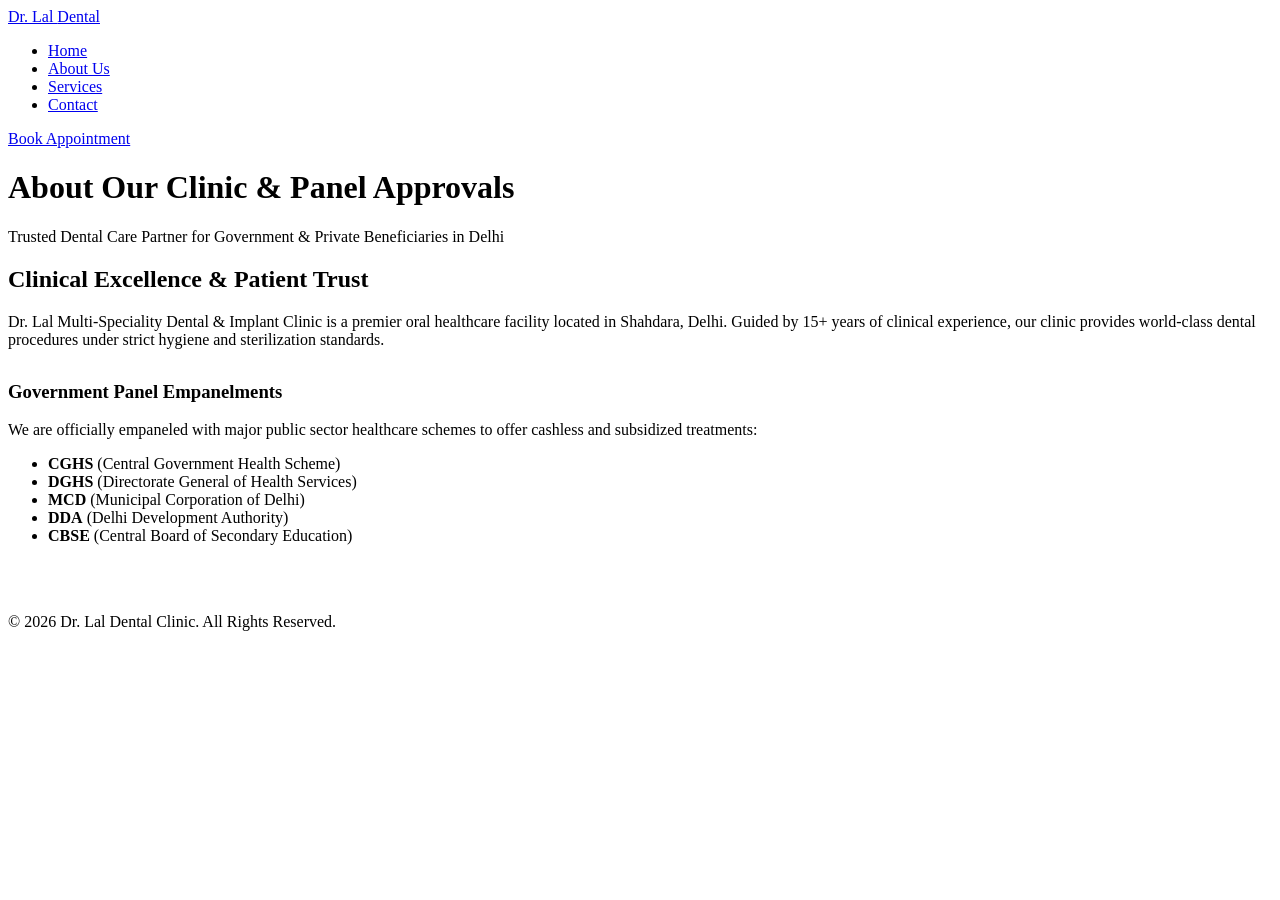
==== about.html @ 68ed11ff "Add about.html with clinic information and navigation" ====
<!DOCTYPE html>
<html lang="en">
<head>
    <meta charset="UTF-8">
    <meta name="viewport" content="width=device-width, initial-scale=1.0">
    <title>About Us | Dr. Lal Dental Clinic Shahdara</title>
    <link rel="stylesheet" href="css/main.css">
    <link href="https://fonts.googleapis.com/css2?family=Plus+Jakarta+Sans:wght@400;500;600;700;800&display=swap" rel="stylesheet">
</head>
<body>
    <nav class="navbar">
        <div class="nav-container">
            <a href="index.html" class="logo">Dr. Lal <span>Dental</span></a>
            <ul class="nav-menu">
                <li><a href="index.html">Home</a></li>
                <li><a href="about.html" class="active">About Us</a></li>
                <li><a href="services.html">Services</a></li>
                <li><a href="contact.html">Contact</a></li>
            </ul>
            <a href="contact.html" class="btn btn-primary">Book Appointment</a>
        </div>
    </nav>

    <div class="page-header">
        <div class="container">
            <h1>About Our Clinic & Panel Approvals</h1>
            <p>Trusted Dental Care Partner for Government & Private Beneficiaries in Delhi</p>
        </div>
    </div>

    <section class="about-content">
        <div class="container">
            <div class="glass-card page-card">
                <h2>Clinical Excellence & Patient Trust</h2>
                <p>Dr. Lal Multi-Speciality Dental & Implant Clinic is a premier oral healthcare facility located in Shahdara, Delhi. Guided by 15+ years of clinical experience, our clinic provides world-class dental procedures under strict hygiene and sterilization standards.</p>
                
                <h3 style="margin-top:2rem;">Government Panel Empanelments</h3>
                <p>We are officially empaneled with major public sector healthcare schemes to offer cashless and subsidized treatments:</p>
                <ul class="panel-list">
                    <li><strong>CGHS</strong> (Central Government Health Scheme)</li>
                    <li><strong>DGHS</strong> (Directorate General of Health Services)</li>
                    <li><strong>MCD</strong> (Municipal Corporation of Delhi)</li>
                    <li><strong>DDA</strong> (Delhi Development Authority)</li>
                    <li><strong>CBSE</strong> (Central Board of Secondary Education)</li>
                </ul>
            </div>
        </div>
    </section>

    <a href="https://wa.me/919999622100" class="whatsapp-float" target="_blank" aria-label="WhatsApp">
        <svg viewBox="0 0 32 32" width="32" height="32" fill="#fff"><path d="M16 2A13 13 0 0 0 4.69 20.85L2 29l8.35-2.6A13 13 0 1 0 16 2zm0 23.8a10.74 10.74 0 0 1-5.48-1.5l-.39-.23-4.94 1.54 1.55-4.82-.26-.41A10.79 10.79 0 1 1 16 25.8z"/></svg>
    </a>

    <footer>
        <div class="container text-center">
            <p>© 2026 Dr. Lal Dental Clinic. All Rights Reserved.</p>
        </div>
    </footer>
    <script src="js/app.js"></script>
</body>
</html>
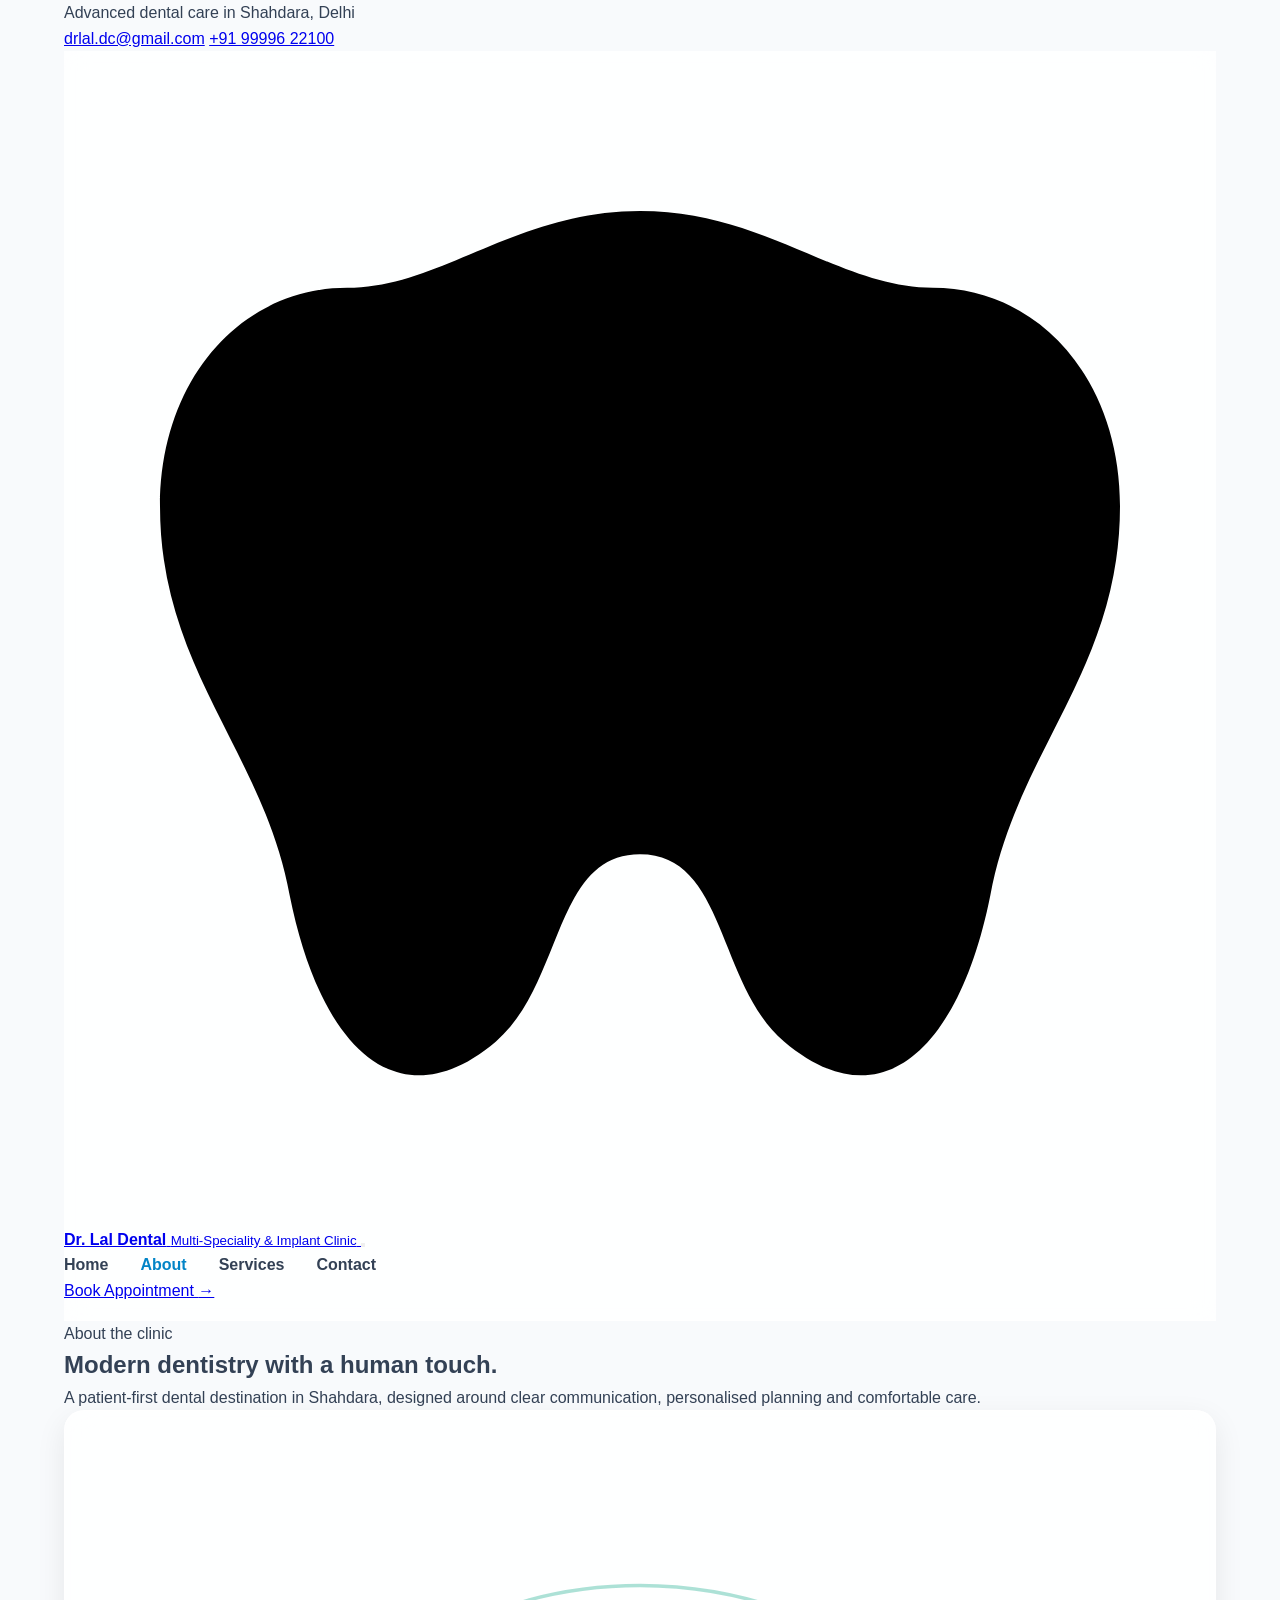
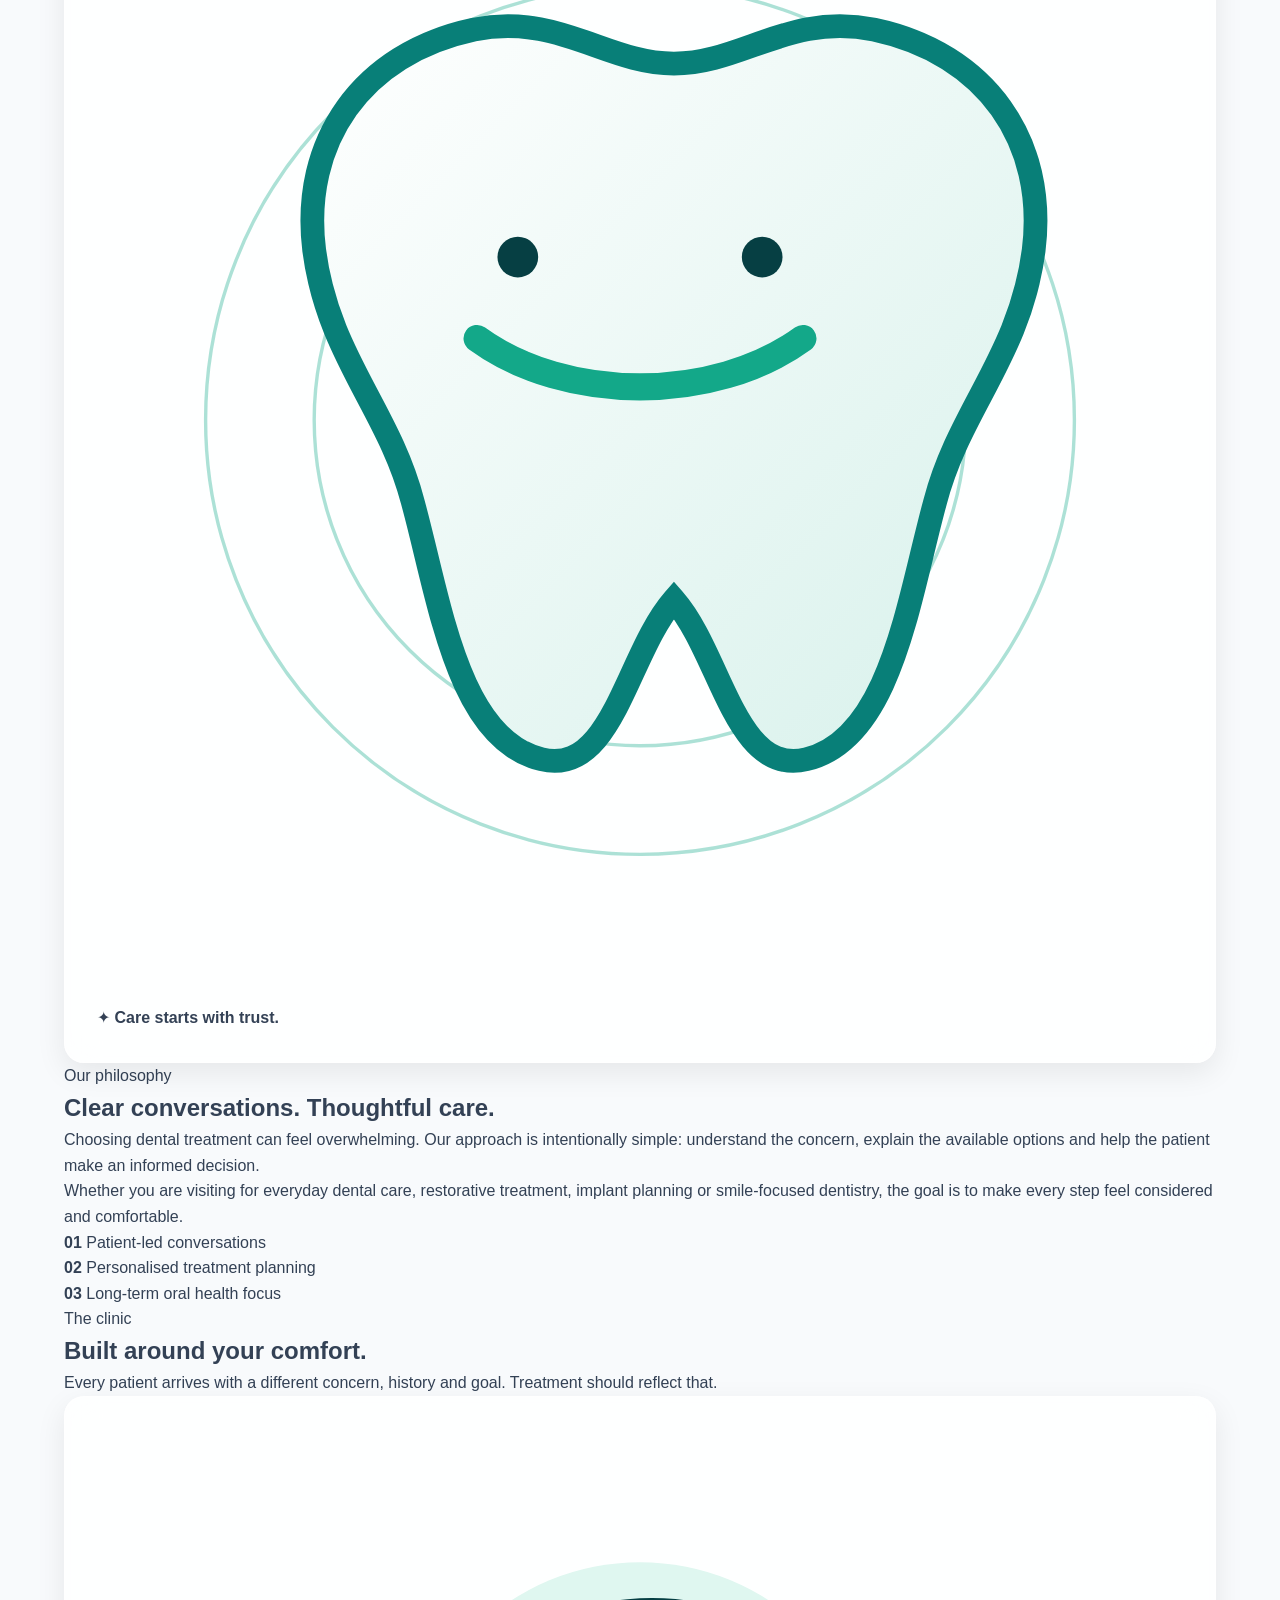
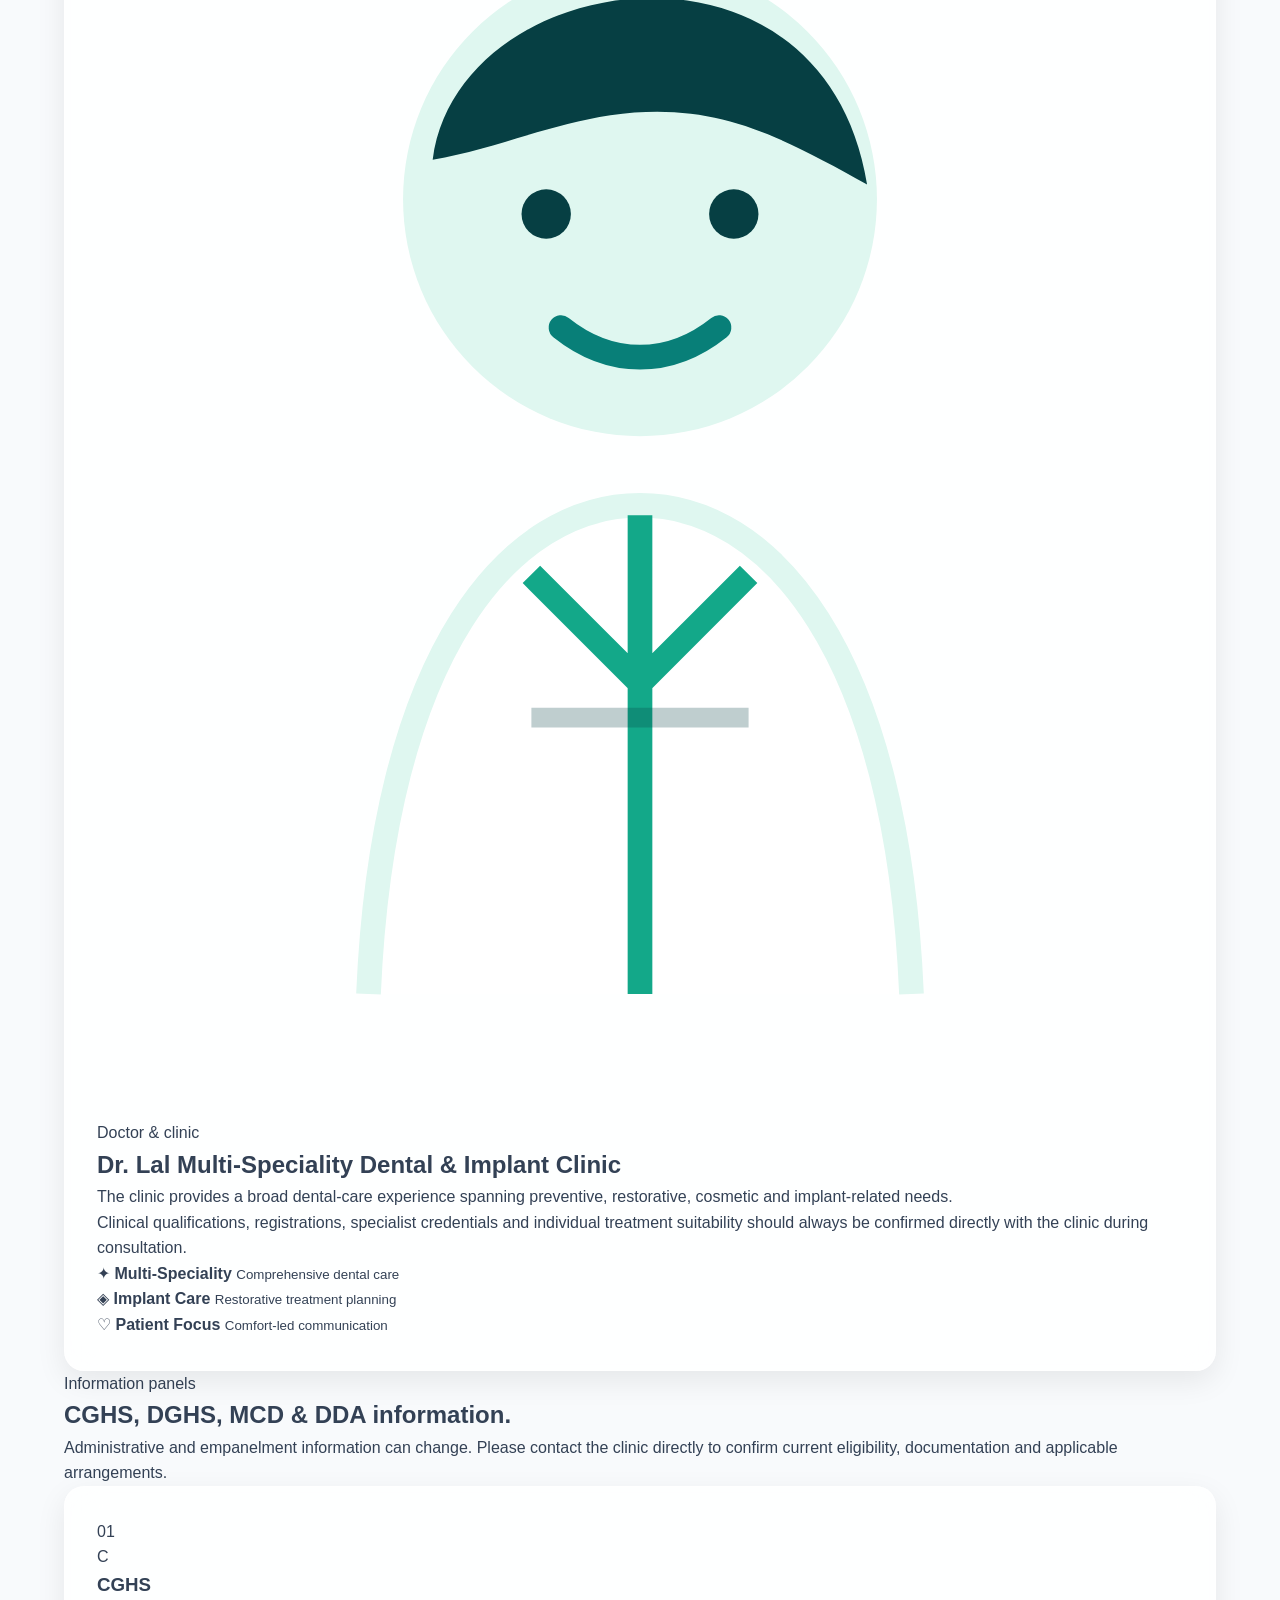
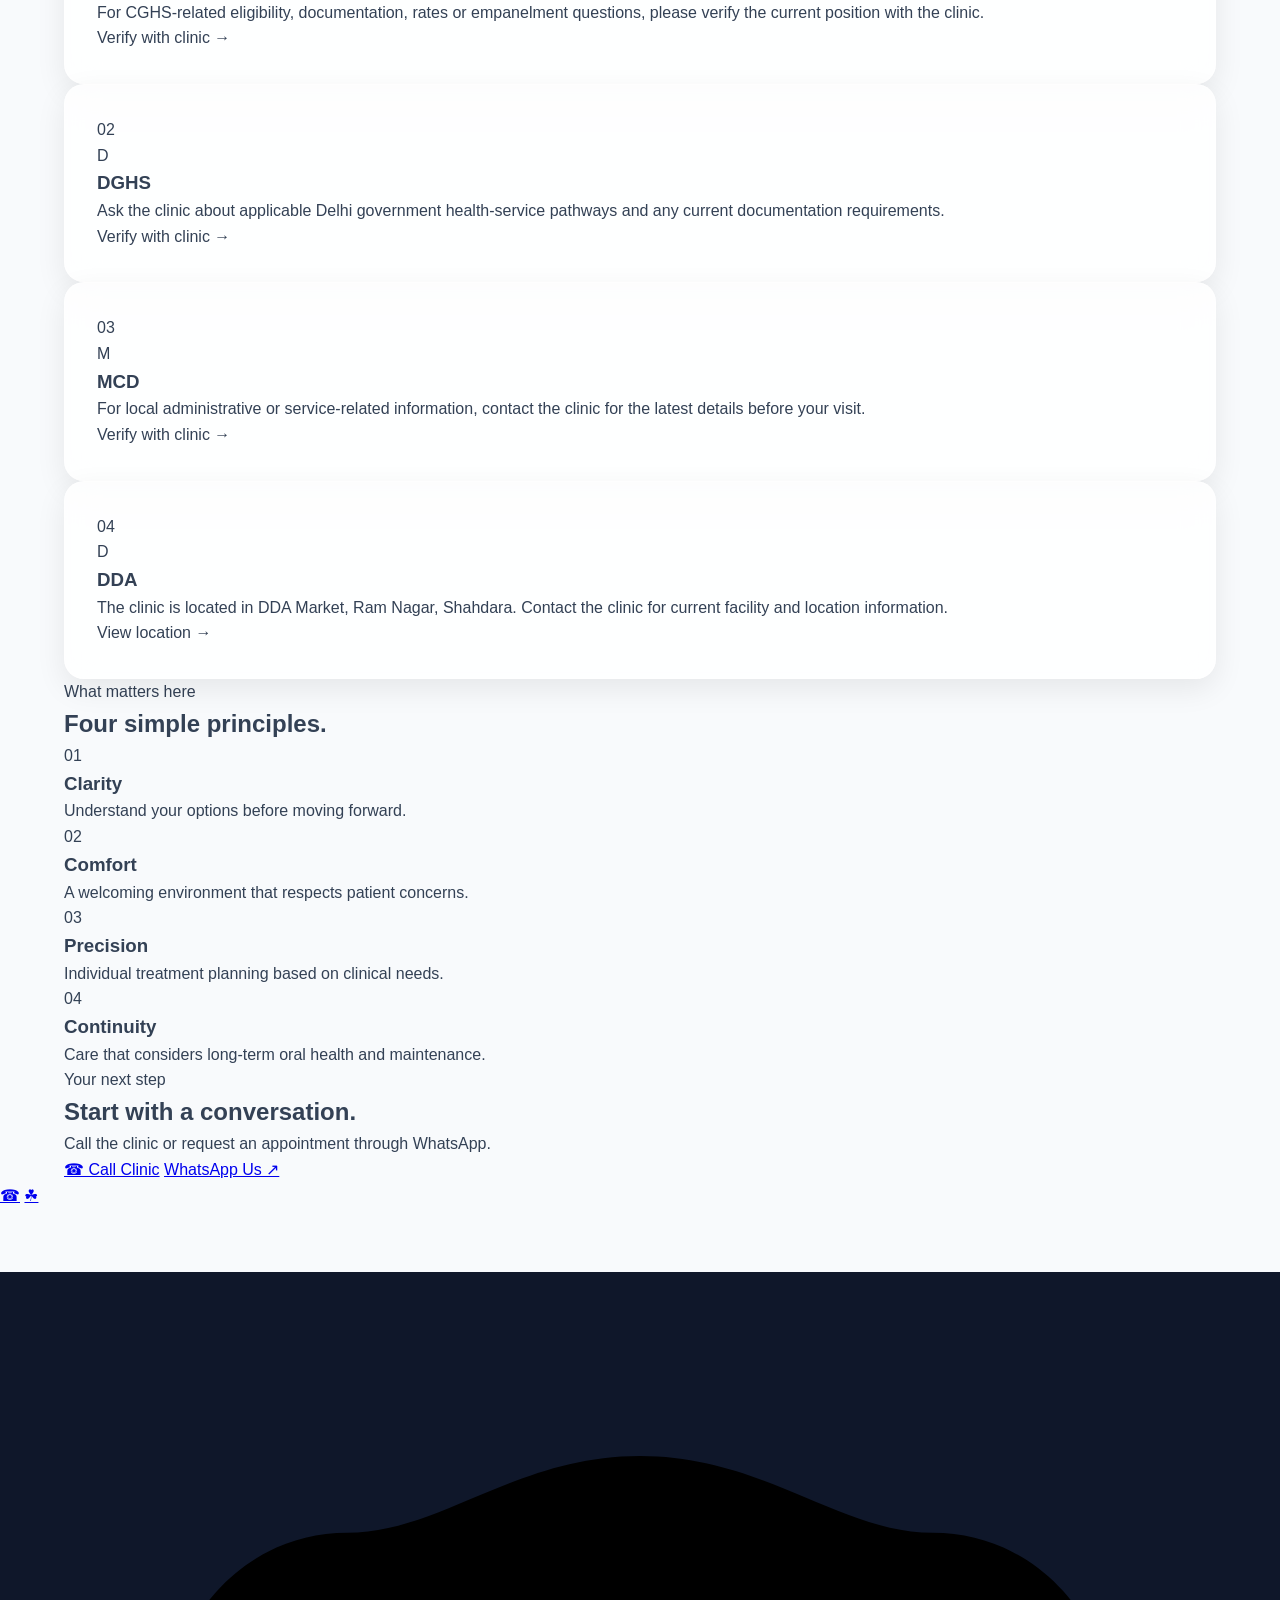
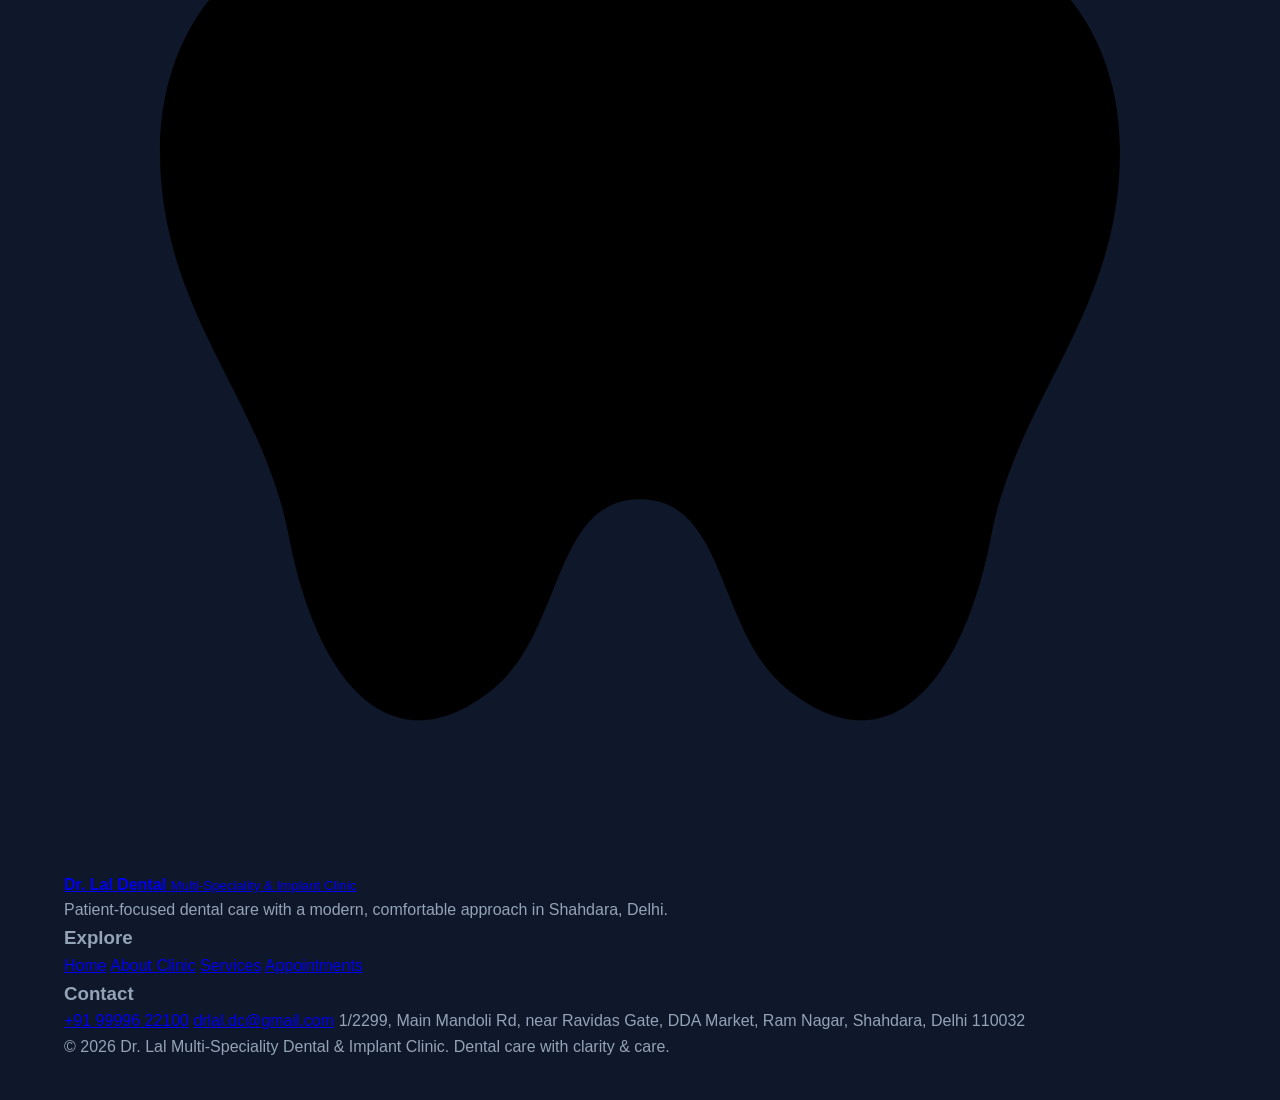
==== commit 5994672e: "Update about.html" ====
--- a/about.html
+++ b/about.html
@@ -1,61 +1,356 @@
 <!DOCTYPE html>
 <html lang="en">
 <head>
-    <meta charset="UTF-8">
-    <meta name="viewport" content="width=device-width, initial-scale=1.0">
-    <title>About Us | Dr. Lal Dental Clinic Shahdara</title>
-    <link rel="stylesheet" href="css/main.css">
-    <link href="https://fonts.googleapis.com/css2?family=Plus+Jakarta+Sans:wght@400;500;600;700;800&display=swap" rel="stylesheet">
+  <meta charset="UTF-8">
+  <meta name="viewport" content="width=device-width, initial-scale=1.0">
+  <meta name="description" content="Learn about Dr. Lal Multi-Speciality Dental & Implant Clinic in Shahdara, Delhi and its patient-focused approach to dental care.">
+  <meta name="author" content="Dr. Lal Multi-Speciality Dental & Implant Clinic">
+  <meta name="theme-color" content="#063f43">
+  <title>About the Clinic | Dr. Lal Dental Clinic</title>
+
+  <link rel="preconnect" href="https://fonts.googleapis.com">
+  <link rel="preconnect" href="https://fonts.gstatic.com" crossorigin>
+  <link href="https://fonts.googleapis.com/css2?family=DM+Sans:wght@400;500;600;700&family=Manrope:wght@500;600;700;800&display=swap" rel="stylesheet">
+  <link rel="stylesheet" href="css/main.css">
 </head>
+
 <body>
-    <nav class="navbar">
-        <div class="nav-container">
-            <a href="index.html" class="logo">Dr. Lal <span>Dental</span></a>
-            <ul class="nav-menu">
-                <li><a href="index.html">Home</a></li>
-                <li><a href="about.html" class="active">About Us</a></li>
-                <li><a href="services.html">Services</a></li>
-                <li><a href="contact.html">Contact</a></li>
-            </ul>
-            <a href="contact.html" class="btn btn-primary">Book Appointment</a>
-        </div>
+  <div class="topbar">
+    <div class="container topbar-inner">
+      <span>Advanced dental care in Shahdara, Delhi</span>
+      <div class="topbar-right">
+        <a href="mailto:drlal.dc@gmail.com">drlal.dc@gmail.com</a>
+        <a href="tel:+919999622100">+91 99996 22100</a>
+      </div>
+    </div>
+  </div>
+
+  <header class="site-header">
+    <nav class="navbar container" aria-label="Main navigation">
+      <a href="index.html" class="brand">
+        <span class="brand-icon">
+          <svg viewBox="0 0 48 48" aria-hidden="true">
+            <path d="M24 6c-5.2 0-8.3 3.2-12.2 3.2C7.4 9.2 4 13 4 18.3c0 6.8 4.3 10.2 5.4 16.2C10.7 41 14 44 18 40.6c2.8-2.4 2.4-7.8 6-7.8s3.2 5.4 6 7.8c4 3.4 7.3.4 8.6-6.1C39.7 28.5 44 25.1 44 18.3 44 13 40.6 9.2 36.2 9.2 32.3 9.2 29.2 6 24 6Z"/>
+            <path d="M24 13v14M17 20h14"/>
+          </svg>
+        </span>
+        <span class="brand-copy">
+          <strong>Dr. Lal Dental</strong>
+          <small>Multi-Speciality & Implant Clinic</small>
+        </span>
+      </a>
+
+      <button class="menu-toggle" type="button" aria-label="Open navigation" aria-expanded="false">
+        <span></span><span></span><span></span>
+      </button>
+
+      <div class="nav-menu">
+        <a href="index.html" class="nav-link">Home</a>
+        <a href="about.html" class="nav-link active">About</a>
+        <a href="services.html" class="nav-link">Services</a>
+        <a href="contact.html" class="nav-link">Contact</a>
+      </div>
+
+      <a href="contact.html" class="button button-primary nav-appointment">
+        Book Appointment <span>→</span>
+      </a>
     </nav>
-
-    <div class="page-header">
-        <div class="container">
-            <h1>About Our Clinic & Panel Approvals</h1>
-            <p>Trusted Dental Care Partner for Government & Private Beneficiaries in Delhi</p>
-        </div>
+  </header>
+
+  <main>
+    <section class="page-hero">
+      <div class="page-hero-pattern"></div>
+      <div class="container page-hero-content reveal">
+        <span class="eyebrow">
+          <span class="eyebrow-dot"></span>
+          About the clinic
+        </span>
+        <h1>Modern dentistry with a <span>human touch.</span></h1>
+        <p>
+          A patient-first dental destination in Shahdara, designed around clear
+          communication, personalised planning and comfortable care.
+        </p>
+      </div>
+    </section>
+
+    <section class="section">
+      <div class="container clinic-story-grid">
+        <div class="story-visual glass-card reveal">
+          <div class="story-visual-inner">
+            <svg viewBox="0 0 320 340" xmlns="http://www.w3.org/2000/svg" aria-label="Dental clinic illustration">
+              <defs>
+                <linearGradient id="aboutTooth" x1="0" y1="0" x2="1" y2="1">
+                  <stop offset="0%" stop-color="#ffffff"/>
+                  <stop offset="100%" stop-color="#d7f1eb"/>
+                </linearGradient>
+              </defs>
+              <circle cx="160" cy="170" r="128" fill="none" stroke="#13a889" stroke-width="1" opacity=".35"/>
+              <circle cx="160" cy="170" r="96" fill="none" stroke="#13a889" stroke-width="1" opacity=".35"/>
+              <path d="M111 55C78 62 60 88 64 120c4 31 22 47 29 74 8 29 13 70 38 76 21 5 25-31 39-47 14 16 18 52 39 47 25-6 30-47 38-76 7-27 25-43 29-74 4-32-14-58-47-65-25-5-39 10-59 10s-34-15-59-10Z" fill="url(#aboutTooth)" stroke="#087f78" stroke-width="7"/>
+              <path d="M112 146c26 19 70 19 96 0" fill="none" stroke="#13a889" stroke-width="8" stroke-linecap="round"/>
+              <circle cx="124" cy="122" r="6" fill="#063f43"/>
+              <circle cx="196" cy="122" r="6" fill="#063f43"/>
+            </svg>
+
+            <div class="visual-label">
+              <span>✦</span>
+              <strong>Care starts with trust.</strong>
+            </div>
+          </div>
+        </div>
+
+        <div class="story-copy reveal">
+          <span class="section-kicker">Our philosophy</span>
+          <h2>Clear conversations. <span>Thoughtful care.</span></h2>
+          <p>
+            Choosing dental treatment can feel overwhelming. Our approach is
+            intentionally simple: understand the concern, explain the available
+            options and help the patient make an informed decision.
+          </p>
+          <p>
+            Whether you are visiting for everyday dental care, restorative
+            treatment, implant planning or smile-focused dentistry, the goal is
+            to make every step feel considered and comfortable.
+          </p>
+
+          <div class="story-highlights">
+            <div>
+              <strong>01</strong>
+              <span>Patient-led conversations</span>
+            </div>
+            <div>
+              <strong>02</strong>
+              <span>Personalised treatment planning</span>
+            </div>
+            <div>
+              <strong>03</strong>
+              <span>Long-term oral health focus</span>
+            </div>
+          </div>
+        </div>
+      </div>
+    </section>
+
+    <section class="section doctor-section">
+      <div class="container">
+        <div class="section-heading reveal">
+          <div>
+            <span class="section-kicker">The clinic</span>
+            <h2>Built around <span>your comfort.</span></h2>
+          </div>
+          <p>
+            Every patient arrives with a different concern, history and goal.
+            Treatment should reflect that.
+          </p>
+        </div>
+
+        <div class="doctor-profile glass-card reveal">
+          <div class="doctor-art">
+            <div class="doctor-art-ring"></div>
+            <svg viewBox="0 0 220 260" xmlns="http://www.w3.org/2000/svg" aria-label="Dental professional illustration">
+              <circle cx="110" cy="75" r="48" fill="#dff7f0"/>
+              <path d="M68 67c5-39 79-50 88 5-18-10-31-17-52-14-13 2-24 7-36 9Z" fill="#063f43"/>
+              <circle cx="91" cy="78" r="5" fill="#063f43"/>
+              <circle cx="129" cy="78" r="5" fill="#063f43"/>
+              <path d="M94 101c10 8 22 8 32 0" fill="none" stroke="#087f78" stroke-width="5" stroke-linecap="round"/>
+              <path d="M55 236c3-70 29-99 55-99s52 29 55 99" fill="#ffffff" stroke="#dff7f0" stroke-width="5"/>
+              <path d="M110 139v97M88 151l22 22 22-22" fill="none" stroke="#13a889" stroke-width="5"/>
+              <path d="M88 180h44" stroke="#063f43" stroke-width="4" opacity=".25"/>
+            </svg>
+          </div>
+
+          <div class="doctor-content">
+            <span class="section-kicker">Doctor & clinic</span>
+            <h2>Dr. Lal Multi-Speciality Dental & Implant Clinic</h2>
+            <p>
+              The clinic provides a broad dental-care experience spanning
+              preventive, restorative, cosmetic and implant-related needs.
+            </p>
+            <p>
+              Clinical qualifications, registrations, specialist credentials
+              and individual treatment suitability should always be confirmed
+              directly with the clinic during consultation.
+            </p>
+
+            <div class="credential-grid">
+              <div class="credential">
+                <span>✦</span>
+                <strong>Multi-Speciality</strong>
+                <small>Comprehensive dental care</small>
+              </div>
+              <div class="credential">
+                <span>◈</span>
+                <strong>Implant Care</strong>
+                <small>Restorative treatment planning</small>
+              </div>
+              <div class="credential">
+                <span>♡</span>
+                <strong>Patient Focus</strong>
+                <small>Comfort-led communication</small>
+              </div>
+            </div>
+          </div>
+        </div>
+      </div>
+    </section>
+
+    <section class="section panels-section">
+      <div class="container">
+        <div class="section-heading reveal">
+          <div>
+            <span class="section-kicker">Information panels</span>
+            <h2>CGHS, DGHS, MCD & DDA <span>information.</span></h2>
+          </div>
+          <p>
+            Administrative and empanelment information can change. Please
+            contact the clinic directly to confirm current eligibility,
+            documentation and applicable arrangements.
+          </p>
+        </div>
+
+        <div class="institution-grid">
+          <article class="institution-card glass-card reveal">
+            <span class="institution-number">01</span>
+            <div class="institution-icon">C</div>
+            <h3>CGHS</h3>
+            <p>
+              For CGHS-related eligibility, documentation, rates or empanelment
+              questions, please verify the current position with the clinic.
+            </p>
+            <span class="institution-link">Verify with clinic →</span>
+          </article>
+
+          <article class="institution-card glass-card reveal">
+            <span class="institution-number">02</span>
+            <div class="institution-icon">D</div>
+            <h3>DGHS</h3>
+            <p>
+              Ask the clinic about applicable Delhi government health-service
+              pathways and any current documentation requirements.
+            </p>
+            <span class="institution-link">Verify with clinic →</span>
+          </article>
+
+          <article class="institution-card glass-card reveal">
+            <span class="institution-number">03</span>
+            <div class="institution-icon">M</div>
+            <h3>MCD</h3>
+            <p>
+              For local administrative or service-related information, contact
+              the clinic for the latest details before your visit.
+            </p>
+            <span class="institution-link">Verify with clinic →</span>
+          </article>
+
+          <article class="institution-card glass-card reveal">
+            <span class="institution-number">04</span>
+            <div class="institution-icon">D</div>
+            <h3>DDA</h3>
+            <p>
+              The clinic is located in DDA Market, Ram Nagar, Shahdara. Contact
+              the clinic for current facility and location information.
+            </p>
+            <span class="institution-link">View location →</span>
+          </article>
+        </div>
+      </div>
+    </section>
+
+    <section class="values-section section">
+      <div class="container">
+        <div class="values-box">
+          <div class="values-intro reveal">
+            <span class="section-kicker">What matters here</span>
+            <h2>Four simple principles.</h2>
+          </div>
+
+          <div class="values-grid">
+            <div class="value-item reveal">
+              <span>01</span>
+              <h3>Clarity</h3>
+              <p>Understand your options before moving forward.</p>
+            </div>
+            <div class="value-item reveal">
+              <span>02</span>
+              <h3>Comfort</h3>
+              <p>A welcoming environment that respects patient concerns.</p>
+            </div>
+            <div class="value-item reveal">
+              <span>03</span>
+              <h3>Precision</h3>
+              <p>Individual treatment planning based on clinical needs.</p>
+            </div>
+            <div class="value-item reveal">
+              <span>04</span>
+              <h3>Continuity</h3>
+              <p>Care that considers long-term oral health and maintenance.</p>
+            </div>
+          </div>
+        </div>
+      </div>
+    </section>
+
+    <section class="cta-section">
+      <div class="container cta-box reveal">
+        <div>
+          <span class="section-kicker">Your next step</span>
+          <h2>Start with a conversation.</h2>
+          <p>Call the clinic or request an appointment through WhatsApp.</p>
+        </div>
+
+        <div class="cta-actions">
+          <a href="tel:+919999622100" class="button button-white">☎ Call Clinic</a>
+          <a href="https://wa.me/919999622100" target="_blank" rel="noopener noreferrer" class="button button-whatsapp">WhatsApp Us ↗</a>
+        </div>
+      </div>
+    </section>
+  </main>
+
+  <div class="floating-actions">
+    <a href="tel:+919999622100" class="floating-phone" aria-label="Call clinic">☎</a>
+    <a href="https://wa.me/919999622100" target="_blank" rel="noopener noreferrer" class="floating-whatsapp" aria-label="WhatsApp clinic">☘</a>
+  </div>
+
+  <footer class="site-footer">
+    <div class="container footer-grid">
+      <div class="footer-brand">
+        <a href="index.html" class="brand footer-brand-link">
+          <span class="brand-icon">
+            <svg viewBox="0 0 48 48" aria-hidden="true">
+              <path d="M24 6c-5.2 0-8.3 3.2-12.2 3.2C7.4 9.2 4 13 4 18.3c0 6.8 4.3 10.2 5.4 16.2C10.7 41 14 44 18 40.6c2.8-2.4 2.4-7.8 6-7.8s3.2 5.4 6 7.8c4 3.4 7.3.4 8.6-6.1C39.7 28.5 44 25.1 44 18.3 44 13 40.6 9.2 36.2 9.2 32.3 9.2 29.2 6 24 6Z"/>
+              <path d="M24 13v14M17 20h14"/>
+            </svg>
+          </span>
+          <span class="brand-copy">
+            <strong>Dr. Lal Dental</strong>
+            <small>Multi-Speciality & Implant Clinic</small>
+          </span>
+        </a>
+        <p>Patient-focused dental care with a modern, comfortable approach in Shahdara, Delhi.</p>
+      </div>
+
+      <div class="footer-column">
+        <h3>Explore</h3>
+        <a href="index.html">Home</a>
+        <a href="about.html">About Clinic</a>
+        <a href="services.html">Services</a>
+        <a href="contact.html">Appointments</a>
+      </div>
+
+      <div class="footer-column">
+        <h3>Contact</h3>
+        <a href="tel:+919999622100">+91 99996 22100</a>
+        <a href="mailto:drlal.dc@gmail.com">drlal.dc@gmail.com</a>
+        <span>1/2299, Main Mandoli Rd, near Ravidas Gate, DDA Market, Ram Nagar, Shahdara, Delhi 110032</span>
+      </div>
     </div>
 
-    <section class="about-content">
-        <div class="container">
-            <div class="glass-card page-card">
-                <h2>Clinical Excellence & Patient Trust</h2>
-                <p>Dr. Lal Multi-Speciality Dental & Implant Clinic is a premier oral healthcare facility located in Shahdara, Delhi. Guided by 15+ years of clinical experience, our clinic provides world-class dental procedures under strict hygiene and sterilization standards.</p>
-                
-                <h3 style="margin-top:2rem;">Government Panel Empanelments</h3>
-                <p>We are officially empaneled with major public sector healthcare schemes to offer cashless and subsidized treatments:</p>
-                <ul class="panel-list">
-                    <li><strong>CGHS</strong> (Central Government Health Scheme)</li>
-                    <li><strong>DGHS</strong> (Directorate General of Health Services)</li>
-                    <li><strong>MCD</strong> (Municipal Corporation of Delhi)</li>
-                    <li><strong>DDA</strong> (Delhi Development Authority)</li>
-                    <li><strong>CBSE</strong> (Central Board of Secondary Education)</li>
-                </ul>
-            </div>
-        </div>
-    </section>
-
-    <a href="https://wa.me/919999622100" class="whatsapp-float" target="_blank" aria-label="WhatsApp">
-        <svg viewBox="0 0 32 32" width="32" height="32" fill="#fff"><path d="M16 2A13 13 0 0 0 4.69 20.85L2 29l8.35-2.6A13 13 0 1 0 16 2zm0 23.8a10.74 10.74 0 0 1-5.48-1.5l-.39-.23-4.94 1.54 1.55-4.82-.26-.41A10.79 10.79 0 1 1 16 25.8z"/></svg>
-    </a>
-
-    <footer>
-        <div class="container text-center">
-            <p>© 2026 Dr. Lal Dental Clinic. All Rights Reserved.</p>
-        </div>
-    </footer>
-    <script src="js/app.js"></script>
+    <div class="container footer-bottom">
+      <span>© <span id="currentYear">2026</span> Dr. Lal Multi-Speciality Dental & Implant Clinic.</span>
+      <span>Dental care with clarity & care.</span>
+    </div>
+  </footer>
+
+  <script src="js/app.js"></script>
 </body>
 </html>
--- a/css/main.css
+++ b/css/main.css
@@ -0,0 +1,169 @@
+:root {
+    --primary: #0284c7;
+    --primary-dark: #0369a1;
+    --emerald: #059669;
+    --dark: #0f172a;
+    --light-bg: #f8fafc;
+    --text-color: #334155;
+    --glass-bg: rgba(255, 255, 255, 0.85);
+    --glass-border: rgba(255, 255, 255, 0.4);
+    --shadow: 0 10px 30px rgba(0, 0, 0, 0.08);
+}
+
+* {
+    margin: 0;
+    padding: 0;
+    box-sizing: border-box;
+    font-family: 'Plus Jakarta Sans', sans-serif;
+}
+
+body {
+    background-color: var(--light-bg);
+    color: var(--text-color);
+    line-height: 1.6;
+}
+
+.container {
+    width: 90%;
+    max-width: 1200px;
+    margin: 0 auto;
+}
+
+.text-center { text-align: center; }
+
+/* Navbar */
+.navbar {
+    position: sticky;
+    top: 0;
+    background: var(--glass-bg);
+    backdrop-filter: blur(12px);
+    z-index: 1000;
+    border-bottom: 1px solid var(--glass-border);
+    padding: 1rem 0;
+}
+
+.nav-container {
+    display: flex;
+    justify-content: space-between;
+    align-items: center;
+    width: 90%;
+    max-width: 1200px;
+    margin: 0 auto;
+}
+
+.logo {
+    font-size: 1.5rem;
+    font-weight: 800;
+    color: var(--dark);
+    text-decoration: none;
+}
+
+.logo span { color: var(--primary); }
+
+.nav-menu {
+    display: flex;
+    list-style: none;
+    gap: 2rem;
+}
+
+.nav-menu a {
+    text-decoration: none;
+    color: var(--text-color);
+    font-weight: 600;
+    transition: 0.3s;
+}
+
+.nav-menu a.active, .nav-menu a:hover { color: var(--primary); }
+
+/* Buttons */
+.btn {
+    padding: 0.75rem 1.5rem;
+    border-radius: 50px;
+    text-decoration: none;
+    font-weight: 700;
+    display: inline-block;
+    transition: 0.3s;
+    border: none;
+    cursor: pointer;
+}
+
+.btn-primary { background: var(--primary); color: #fff; }
+.btn-primary:hover { background: var(--primary-dark); }
+.btn-secondary { background: #e0f2fe; color: var(--primary-dark); }
+
+/* Glass Cards */
+.glass-card {
+    background: var(--glass-bg);
+    backdrop-filter: blur(16px);
+    border: 1px solid var(--glass-border);
+    border-radius: 20px;
+    padding: 2rem;
+    box-shadow: var(--shadow);
+    transition: transform 0.3s ease;
+}
+
+.glass-card:hover { transform: translateY(-5px); }
+
+/* Hero */
+.hero {
+    padding: 5rem 0;
+    background: linear-gradient(135deg, #e0f2fe 0%, #f0f9ff 100%);
+    text-align: center;
+}
+
+.hero-content { max-width: 800px; margin: 0 auto; }
+.badge { background: #dbeafe; color: var(--primary-dark); padding: 0.4rem 1rem; border-radius: 20px; font-weight: 700; font-size: 0.85rem; }
+.hero h1 { font-size: 2.8rem; color: var(--dark); margin: 1.5rem 0 1rem; font-weight: 800; }
+.hero p { font-size: 1.15rem; color: #475569; margin-bottom: 2rem; }
+.hero-buttons { display: flex; gap: 1rem; justify-content: center; }
+
+/* Panels Strip */
+.panels-strip { background: var(--dark); color: #fff; padding: 1.5rem 0; }
+.strip-title { text-align: center; font-size: 0.9rem; letter-spacing: 1px; text-transform: uppercase; margin-bottom: 1rem; color: #94a3b8; }
+.panel-badges { display: flex; flex-wrap: wrap; gap: 1rem; justify-content: center; }
+.panel-tag { background: rgba(255, 255, 255, 0.1); padding: 0.4rem 1rem; border-radius: 30px; font-weight: 600; font-size: 0.9rem; }
+
+/* Grid System */
+.grid-3 { display: grid; grid-template-columns: repeat(auto-fit, minmax(280px, 1fr)); gap: 2rem; margin: 3rem 0; }
+.grid-2 { display: grid; grid-template-columns: repeat(auto-fit, minmax(320px, 1fr)); gap: 2rem; margin: 3rem 0; }
+
+/* Map Fix */
+.map-wrapper {
+    max-width: 100%;
+    height: 350px;
+    border-radius: 16px;
+    overflow: hidden;
+    box-shadow: var(--shadow);
+    margin: 2rem 0;
+}
+
+/* Floating WhatsApp */
+.whatsapp-float {
+    position: fixed;
+    bottom: 30px;
+    right: 30px;
+    background: #25d366;
+    width: 60px;
+    height: 60px;
+    border-radius: 50%;
+    display: flex;
+    align-items: center;
+    justify-content: center;
+    box-shadow: 0 10px 20px rgba(37, 211, 102, 0.4);
+    z-index: 1000;
+}
+
+/* Page Header */
+.page-header { background: #e0f2fe; padding: 3rem 0; text-align: center; }
+.page-header h1 { color: var(--dark); font-size: 2.2rem; }
+
+/* Accordion */
+.accordion-header { width: 100%; text-align: left; padding: 1rem; font-size: 1.1rem; font-weight: 700; background: none; border: none; cursor: pointer; }
+.accordion-content { padding: 1rem; display: none; }
+.accordion-item.active .accordion-content { display: block; }
+
+/* Forms */
+.input-field { width: 100%; padding: 0.8rem 1rem; margin-bottom: 1rem; border-radius: 10px; border: 1px solid #cbd5e1; outline: none; }
+
+/* Footer */
+footer { background: var(--dark); color: #94a3b8; padding: 2.5rem 0; margin-top: 4rem; }
